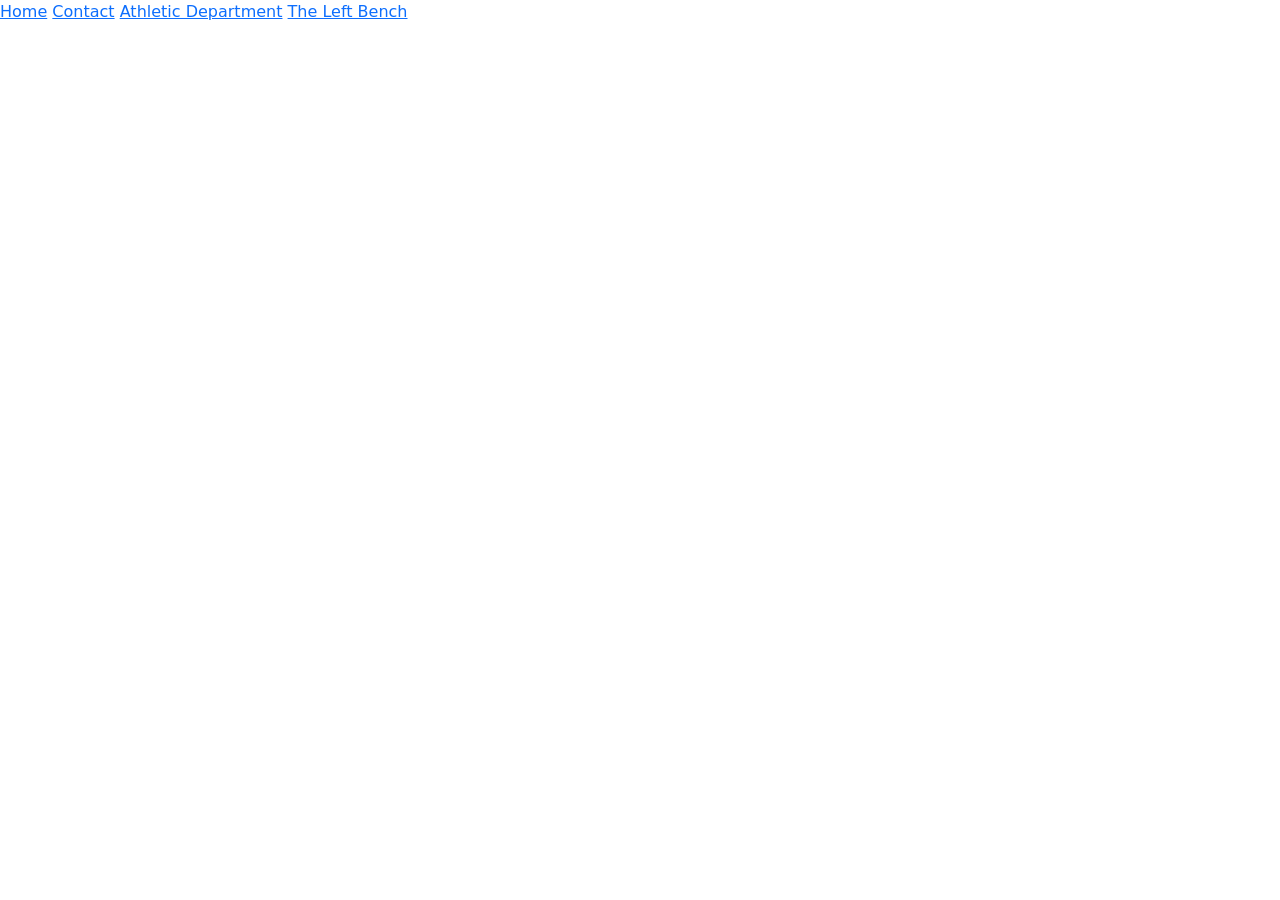
==== index.html @ 386235e8 "adding portfolio set up" ====
<!DOCTYPE html>
<html lang="en">

<head>
    <!--meta-->
    <meta charset="UTF-8">
    <meta name="viewport" content="width=device-width, initial-scale=1.0">
    <meta http-equiv="X-UA-Compatible" content="ie=edge">
    <!-- seo -->
    <title> Hailey Yellin </title>
    <meta name="description"
        content="Hailey Yellin is a sophomore journalism major at The University of Maryland, and works as a student intern for the Maryland Athletic Department and student reporter for The Left Bench.">
    <!-- css -->
    <link href="https://cdn.jsdelivr.net/npm/bootstrap@5.1.3/dist/css/bootstrap.min.css" rel="stylesheet"
        integrity="sha384-1BmE4kWBq78iYhFldvKuhfTAU6auU8tT94WrHftjDbrCEXSU1oBoqyl2QvZ6jIW3" crossorigin="anonymous">
    <!-- // -->
    <link rel="stylesheet" href="assests/css/style.css">
</head>

<body>
    <a href="#">Home</a>
    <a href="/contact">Contact</a>
    <a href="/athleticdept">Athletic Department</a>
    <a href="/theleftbench">The Left Bench</a>



    <!-- js -->
    <!-- JavaScript Bundle with Popper -->
    <script src="https://cdn.jsdelivr.net/npm/bootstrap@5.1.3/dist/js/bootstrap.bundle.min.js"
        integrity="sha384-ka7Sk0Gln4gmtz2MlQnikT1wXgYsOg+OMhuP+IlRH9sENBO0LRn5q+8nbTov4+1p"
        crossorigin="anonymous"></script>
</body>


</html>
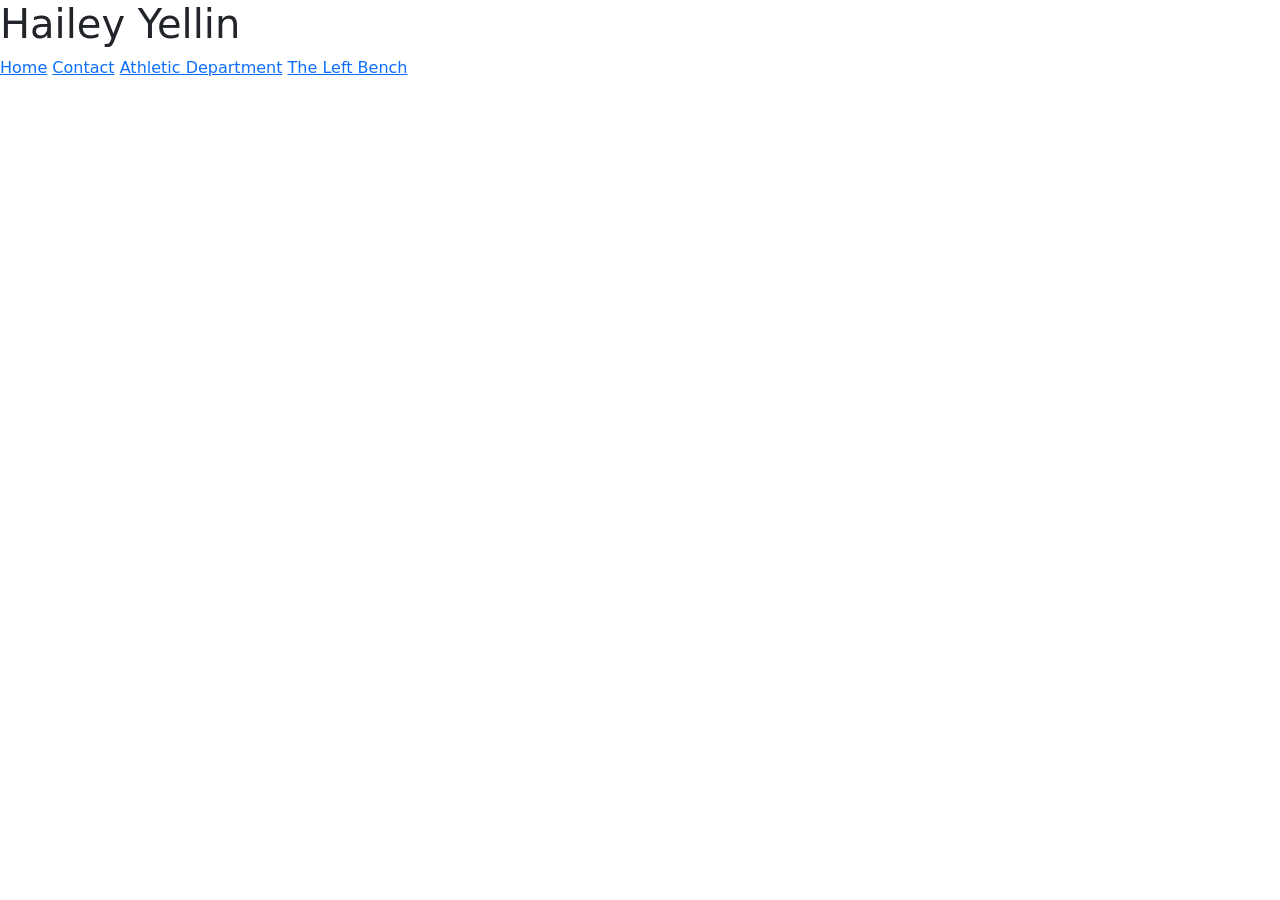
==== commit 053194c1: "troubleshooting2" ====
--- a/index.html
+++ b/index.html
@@ -18,10 +18,11 @@
 </head>
 
 <body>
+    <h1>Hailey Yellin</h1>
     <a href="#">Home</a>
-    <a href="/contact">Contact</a>
-    <a href="/athleticdept">Athletic Department</a>
-    <a href="/theleftbench">The Left Bench</a>
+    <a href="/Contact">Contact</a>
+    <a href="/Athleticdept">Athletic Department</a>
+    <a href="/Theleftbench">The Left Bench</a>
 
 
 
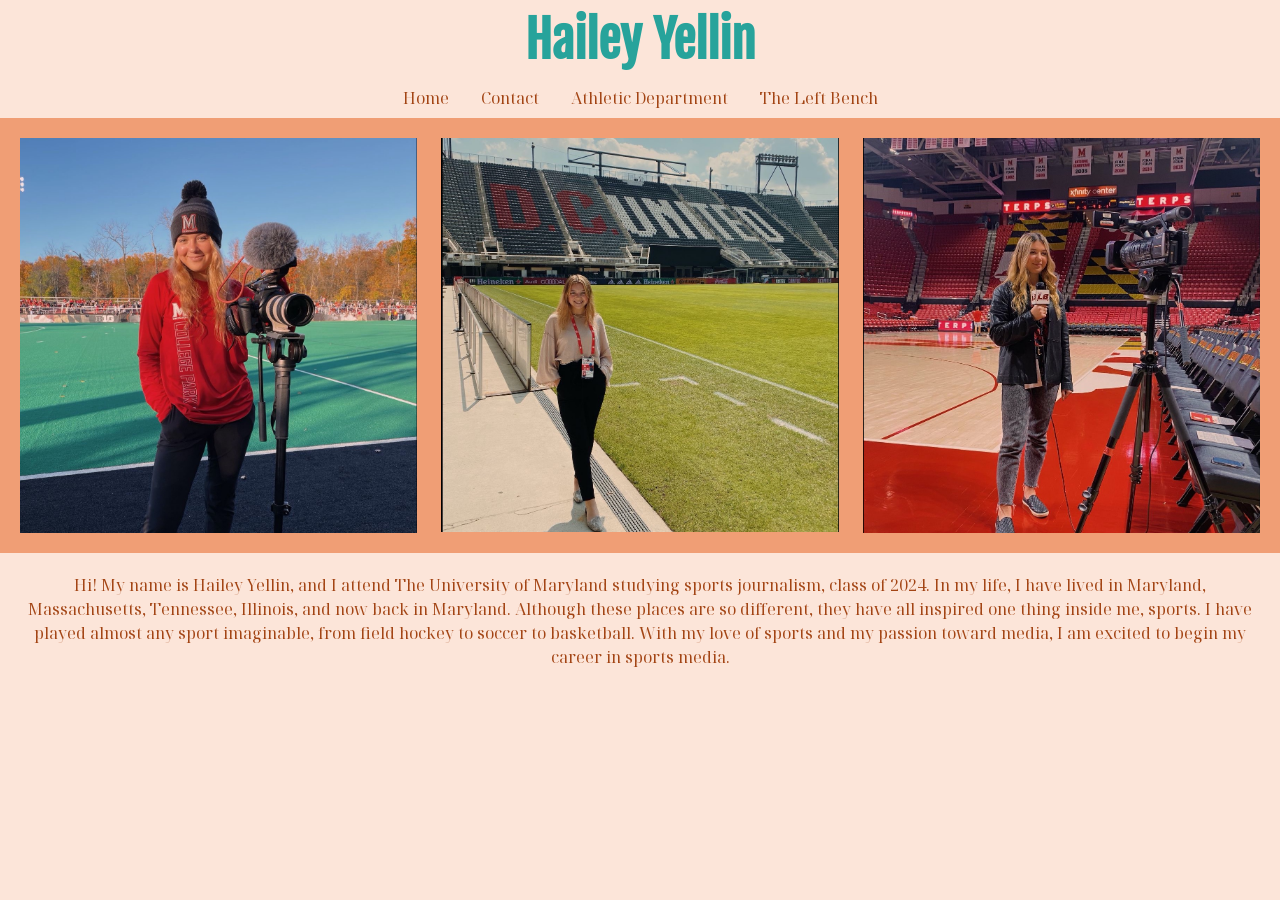
==== commit d4d251f1: "media queries" ====
--- a/index.html
+++ b/index.html
@@ -14,15 +14,54 @@
     <link href="https://cdn.jsdelivr.net/npm/bootstrap@5.1.3/dist/css/bootstrap.min.css" rel="stylesheet"
         integrity="sha384-1BmE4kWBq78iYhFldvKuhfTAU6auU8tT94WrHftjDbrCEXSU1oBoqyl2QvZ6jIW3" crossorigin="anonymous">
     <!-- // -->
-    <link rel="stylesheet" href="assests/css/style.css">
+    <link rel="stylesheet" href="assets/css/style.css">
+    <!-- fonts -->
+    <link href="https://fonts.googleapis.com/css2?family=Noto+Serif+Display:wght@300&display=swap" rel="stylesheet">
+    <link href="https://fonts.googleapis.com/css2?family=Fjalla+One&display=swap" rel="stylesheet">
 </head>
 
 <body>
-    <h1>Hailey Yellin</h1>
-    <a href="#">Home</a>
-    <a href="/Contact">Contact</a>
-    <a href="/Athleticdept">Athletic Department</a>
-    <a href="/Theleftbench">The Left Bench</a>
+    <div>
+        <nav>
+            <h1><b>Hailey Yellin</b></h1>
+
+            <ul class="nav justify-content-center">
+                <li class="nav-item">
+                    <a class="nav-link" href="#">Home</a>
+                </li>
+                <li class="nav-item">
+                    <a class="nav-link" href="/contactme">Contact</a>
+                </li>
+                <li class="nav-item">
+                    <a class="nav-link" href="/athleticdeptartment">Athletic Department</a>
+                </li>
+                <li class="nav-item">
+                    <a class="nav-link" href="/leftbench">The Left Bench</a>
+                </li>
+            </ul>
+        </nav>
+    </div>
+    <main>
+        <div class="row block">
+            <div class="col-md-4">
+                <img src="assets/img/me-ad.JPG" alt="pic at fh" class="img-fluid">
+            </div>
+            <div class="col-md-4">
+                <img src="assets/img/me-dcu.JPG" alt="pic at dc" class="img-fluid">
+            </div>
+            <div class="col-md-4">
+                <img src="assets/img/me-tlb.JPG" alt="pic at wbb" class="img-fluid">
+            </div>
+        </div>
+    </main>
+    <footer>
+        <p class="bio">Hi! My name is Hailey Yellin, and I attend The University of Maryland studying sports journalism,
+            class of
+            2024. In my life, I have lived in Maryland, Massachusetts, Tennessee, Illinois, and now back in Maryland.
+            Although these places are so different, they have all inspired one thing inside me, sports. I have played
+            almost any sport imaginable, from field hockey to soccer to basketball. With my love of sports and my
+            passion toward media, I am excited to begin my career in sports media.</p>
+    </footer>
 
 
 
--- a/assets/css/style.css
+++ b/assets/css/style.css
@@ -0,0 +1,56 @@
+/*
+colors
+brown #a34515
+light pink #fce5d9
+coral #f09e75
+dark teal #27a39b
+light teal #8bf0e9
+
+fonts
+font-family: 'Fjalla One', sans-serif;
+font-family: 'Noto Serif Display', serif;
+*/
+body,
+.ad{
+    background: #fce5d9;
+}
+.block,
+.contact{
+    background: #f09e75;
+    padding: 20px;
+}
+h1{
+    color: #27a39b;
+    font-family: 'Fjalla One', sans-serif;
+    padding-top: 10px;
+    font-size: 50px;
+}
+h4{
+    color: #a34515;
+    font-family: 'Fjalla One', sans-serif;
+    text-align: center;
+    padding-top: 20px;
+}
+.bio,
+.nav-link,
+nav,
+.contact,
+.info,
+.row{
+    color: #a34515;
+    text-align: center;
+    font-family: 'Noto Serif Display', serif;
+}
+.nav-link:hover{
+    color: #27a39b;
+}
+.ad{
+    padding-top: 10px;
+}
+.tlb{
+    padding-top: 70px;
+    font-size: x-large;
+}
+footer{
+    padding: 20px;
+}
